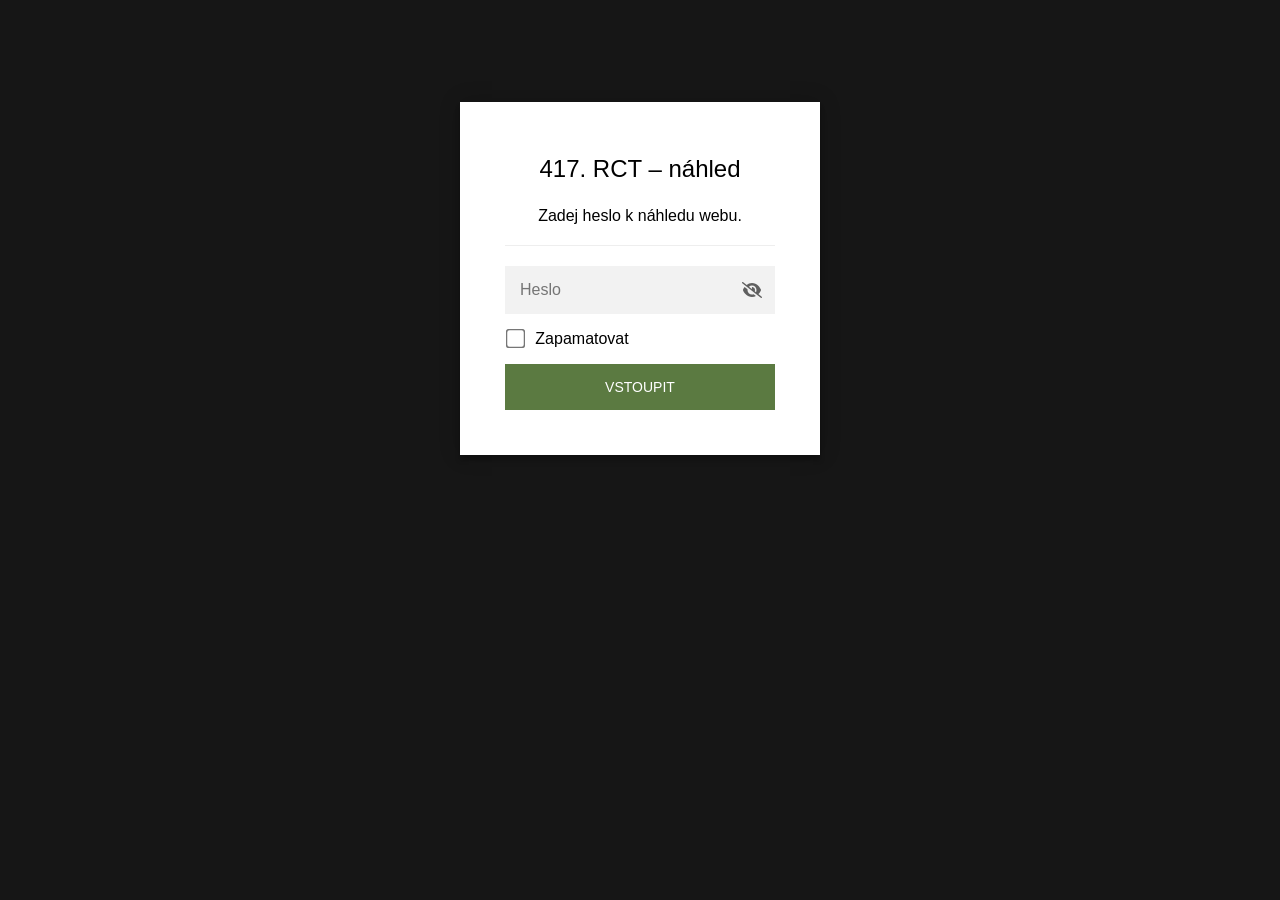
==== index.html @ b33f0343 "Encrypted static preview of the 417. RCT website Built by scripts/snapshot/build.mjs in jan-kovar-x/" ====
<!DOCTYPE html>
<html class="staticrypt-html">
    <head><meta name="robots" content="noindex, nofollow"/>
        <meta charset="utf-8" />
        <title>417. RCT – náhled</title>
        <meta name="viewport" content="width=device-width, initial-scale=1" />

        <!-- do not cache this page -->
        <meta http-equiv="cache-control" content="max-age=0" />
        <meta http-equiv="cache-control" content="no-cache" />
        <meta http-equiv="expires" content="0" />
        <meta http-equiv="expires" content="Tue, 01 Jan 1980 1:00:00 GMT" />
        <meta http-equiv="pragma" content="no-cache" />

        <style>
            .staticrypt-hr {
                margin-top: 20px;
                margin-bottom: 20px;
                border: 0;
                border-top: 1px solid #eee;
            }

            .staticrypt-page {
                width: 360px;
                padding: 8% 0 0;
                margin: auto;
                box-sizing: border-box;
            }

            .staticrypt-form {
                position: relative;
                z-index: 1;
                background: #ffffff;
                max-width: 360px;
                margin: 0 auto 100px;
                padding: 45px;
                text-align: center;
                box-shadow: 0 0 20px 0 rgba(0, 0, 0, 0.2), 0 5px 5px 0 rgba(0, 0, 0, 0.24);
            }

            .staticrypt-form input[type="password"],
            input[type="text"] {
                background: inherit;
                border: 0;
                box-sizing: border-box; /* This ensures padding is included in the total width */
                font-size: 14px;
                outline: 0;
                padding: 15px 30px 15px 15px; /* Adjust the padding to ensure there is space for the icon */
                width: 100%;
            }

            .staticrypt-password-container {
                position: relative;
                outline: 0;
                background: #f2f2f2;
                width: 100%;
                border: 0;
                margin: 0 0 15px;
                box-sizing: border-box;
            }

            .staticrypt-toggle-password-visibility {
                cursor: pointer;
                height: 20px;
                opacity: 60%;
                padding: 13px;
                position: absolute;
                right: 0;
                top: 50%;
                transform: translateY(-50%);
                width: 20px;
            }

            .staticrypt-form .staticrypt-decrypt-button {
                text-transform: uppercase;
                outline: 0;
                background: #5B7A41;
                width: 100%;
                border: 0;
                padding: 15px;
                color: #ffffff;
                font-size: 14px;
                cursor: pointer;
            }

            .staticrypt-form .staticrypt-decrypt-button:hover,
            .staticrypt-form .staticrypt-decrypt-button:active,
            .staticrypt-form .staticrypt-decrypt-button:focus {
                background: #5B7A41;
                filter: brightness(92%);
            }

            .staticrypt-html {
                height: 100%;
            }

            .staticrypt-body {
                height: 100%;
                margin: 0;
            }

            .staticrypt-content {
                height: 100%;
                margin-bottom: 1em;
                background: #161616;
                font-family: "Arial", sans-serif;
                -webkit-font-smoothing: antialiased;
                -moz-osx-font-smoothing: grayscale;
            }

            .staticrypt-instructions {
                margin-top: -1em;
                margin-bottom: 1em;
            }

            .staticrypt-title {
                font-size: 1.5em;
            }

            label.staticrypt-remember {
                display: flex;
                align-items: center;
                margin-bottom: 1em;
            }

            .staticrypt-remember input[type="checkbox"] {
                transform: scale(1.5);
                margin-right: 1em;
            }

            .hidden {
                display: none !important;
            }

            .staticrypt-spinner-container {
                height: 100%;
                display: flex;
                align-items: center;
                justify-content: center;
            }

            .staticrypt-spinner {
                display: inline-block;
                width: 2rem;
                height: 2rem;
                vertical-align: text-bottom;
                border: 0.25em solid gray;
                border-right-color: transparent;
                border-radius: 50%;
                -webkit-animation: spinner-border 0.75s linear infinite;
                animation: spinner-border 0.75s linear infinite;
                animation-duration: 0.75s;
                animation-timing-function: linear;
                animation-delay: 0s;
                animation-iteration-count: infinite;
                animation-direction: normal;
                animation-fill-mode: none;
                animation-play-state: running;
                animation-name: spinner-border;
            }

            @keyframes spinner-border {
                100% {
                    transform: rotate(360deg);
                }
            }

            @media screen and (-webkit-min-device-pixel-ratio: 0) {
                .staticrypt-form input[type="password"],
                input[type="text"] {
                    font-size: 16px;
                }
            }
        </style>
    </head>

    <body class="staticrypt-body">
        <div id="staticrypt_loading" class="staticrypt-spinner-container">
            <div class="staticrypt-spinner"></div>
        </div>

        <div id="staticrypt_content" class="staticrypt-content hidden">
            <div class="staticrypt-page">
                <div class="staticrypt-form">
                    <div class="staticrypt-instructions">
                        <p class="staticrypt-title">417. RCT – náhled</p>
                        <p>Zadej heslo k náhledu webu.</p>
                    </div>

                    <hr class="staticrypt-hr" />

                    <form id="staticrypt-form" action="#" method="post">
                        <div class="staticrypt-password-container">
                            <input
                                id="staticrypt-password"
                                type="password"
                                name="password"
                                placeholder="Heslo"
                                autofocus
                            />

                            <img
                                class="staticrypt-toggle-password-visibility"
                                alt="Show password"
                                title="Show password"
                                src="[data-uri]"
                            />
                        </div>

                        <label id="staticrypt-remember-label" class="staticrypt-remember hidden">
                            <input id="staticrypt-remember" type="checkbox" name="remember" />
                            Zapamatovat
                        </label>

                        <input type="submit" class="staticrypt-decrypt-button" value="Vstoupit" />
                    </form>
                </div>
            </div>
        </div>

        <script>
            // these variables will be filled when generating the file - the template format is 'variable_name'
            const staticryptInitiator = ((function(){
  const exports = {};
  const cryptoEngine = ((function(){
  const exports = {};
  const { subtle } = crypto;

const IV_BITS = 16 * 8;
const HEX_BITS = 4;
const ENCRYPTION_ALGO = "AES-CBC";

/**
 * Translates between utf8 encoded hexadecimal strings
 * and Uint8Array bytes.
 */
const HexEncoder = {
    /**
     * hex string -> bytes
     * @param {string} hexString
     * @returns {Uint8Array}
     */
    parse: function (hexString) {
        if (hexString.length % 2 !== 0) throw "Invalid hexString";
        const arrayBuffer = new Uint8Array(hexString.length / 2);

        for (let i = 0; i < hexString.length; i += 2) {
            const byteValue = parseInt(hexString.substring(i, i + 2), 16);
            if (isNaN(byteValue)) {
                throw "Invalid hexString";
            }
            arrayBuffer[i / 2] = byteValue;
        }
        return arrayBuffer;
    },

    /**
     * bytes -> hex string
     * @param {Uint8Array} bytes
     * @returns {string}
     */
    stringify: function (bytes) {
        const hexBytes = [];

        for (let i = 0; i < bytes.length; ++i) {
            let byteString = bytes[i].toString(16);
            if (byteString.length < 2) {
                byteString = "0" + byteString;
            }
            hexBytes.push(byteString);
        }
        return hexBytes.join("");
    },
};

/**
 * Translates between utf8 strings and Uint8Array bytes.
 */
const UTF8Encoder = {
    parse: function (str) {
        return new TextEncoder().encode(str);
    },

    stringify: function (bytes) {
        return new TextDecoder().decode(bytes);
    },
};

/**
 * Salt and encrypt a msg with a password.
 */
async function encrypt(msg, hashedPassword) {
    // Must be 16 bytes, unpredictable, and preferably cryptographically random. However, it need not be secret.
    // https://developer.mozilla.org/en-US/docs/Web/API/SubtleCrypto/encrypt#parameters
    const iv = crypto.getRandomValues(new Uint8Array(IV_BITS / 8));

    const key = await subtle.importKey("raw", HexEncoder.parse(hashedPassword), ENCRYPTION_ALGO, false, ["encrypt"]);

    const encrypted = await subtle.encrypt(
        {
            name: ENCRYPTION_ALGO,
            iv: iv,
        },
        key,
        UTF8Encoder.parse(msg)
    );

    // iv will be 32 hex characters, we prepend it to the ciphertext for use in decryption
    return HexEncoder.stringify(iv) + HexEncoder.stringify(new Uint8Array(encrypted));
}
exports.encrypt = encrypt;

/**
 * Decrypt a salted msg using a password.
 *
 * @param {string} encryptedMsg
 * @param {string} hashedPassword
 * @returns {Promise<string>}
 */
async function decrypt(encryptedMsg, hashedPassword) {
    const ivLength = IV_BITS / HEX_BITS;
    const iv = HexEncoder.parse(encryptedMsg.substring(0, ivLength));
    const encrypted = encryptedMsg.substring(ivLength);

    const key = await subtle.importKey("raw", HexEncoder.parse(hashedPassword), ENCRYPTION_ALGO, false, ["decrypt"]);

    const outBuffer = await subtle.decrypt(
        {
            name: ENCRYPTION_ALGO,
            iv: iv,
        },
        key,
        HexEncoder.parse(encrypted)
    );

    return UTF8Encoder.stringify(new Uint8Array(outBuffer));
}
exports.decrypt = decrypt;

/**
 * Salt and hash the password so it can be stored in localStorage without opening a password reuse vulnerability.
 *
 * @param {string} password
 * @param {string} salt
 * @returns {Promise<string>}
 */
async function hashPassword(password, salt) {
    // we hash the password in multiple steps, each adding more iterations. This is because we used to allow less
    // iterations, so for backward compatibility reasons, we need to support going from that to more iterations.
    let hashedPassword = await hashLegacyRound(password, salt);

    hashedPassword = await hashSecondRound(hashedPassword, salt);

    return hashThirdRound(hashedPassword, salt);
}
exports.hashPassword = hashPassword;

/**
 * This hashes the password with 1k iterations. This is a low number, we need this function to support backwards
 * compatibility.
 *
 * @param {string} password
 * @param {string} salt
 * @returns {Promise<string>}
 */
function hashLegacyRound(password, salt) {
    return pbkdf2(password, salt, 1000, "SHA-1");
}
exports.hashLegacyRound = hashLegacyRound;

/**
 * Add a second round of iterations. This is because we used to use 1k, so for backwards compatibility with
 * remember-me/autodecrypt links, we need to support going from that to more iterations.
 *
 * @param hashedPassword
 * @param salt
 * @returns {Promise<string>}
 */
function hashSecondRound(hashedPassword, salt) {
    return pbkdf2(hashedPassword, salt, 14000, "SHA-256");
}
exports.hashSecondRound = hashSecondRound;

/**
 * Add a third round of iterations to bring total number to 600k. This is because we used to use 1k, then 15k, so for
 * backwards compatibility with remember-me/autodecrypt links, we need to support going from that to more iterations.
 *
 * @param hashedPassword
 * @param salt
 * @returns {Promise<string>}
 */
function hashThirdRound(hashedPassword, salt) {
    return pbkdf2(hashedPassword, salt, 585000, "SHA-256");
}
exports.hashThirdRound = hashThirdRound;

/**
 * Salt and hash the password so it can be stored in localStorage without opening a password reuse vulnerability.
 *
 * @param {string} password
 * @param {string} salt
 * @param {int} iterations
 * @param {string} hashAlgorithm
 * @returns {Promise<string>}
 */
async function pbkdf2(password, salt, iterations, hashAlgorithm) {
    const key = await subtle.importKey("raw", UTF8Encoder.parse(password), "PBKDF2", false, ["deriveBits"]);

    const keyBytes = await subtle.deriveBits(
        {
            name: "PBKDF2",
            hash: hashAlgorithm,
            iterations,
            salt: UTF8Encoder.parse(salt),
        },
        key,
        256
    );

    return HexEncoder.stringify(new Uint8Array(keyBytes));
}

function generateRandomSalt() {
    const bytes = crypto.getRandomValues(new Uint8Array(128 / 8));

    return HexEncoder.stringify(new Uint8Array(bytes));
}
exports.generateRandomSalt = generateRandomSalt;

async function signMessage(hashedPassword, message) {
    const key = await subtle.importKey(
        "raw",
        HexEncoder.parse(hashedPassword),
        {
            name: "HMAC",
            hash: "SHA-256",
        },
        false,
        ["sign"]
    );
    const signature = await subtle.sign("HMAC", key, UTF8Encoder.parse(message));

    return HexEncoder.stringify(new Uint8Array(signature));
}
exports.signMessage = signMessage;

function getRandomAlphanum() {
    const possibleCharacters = "abcdefghijklmnopqrstuvwxyzABCDEFGHIJKLMNOPQRSTUVWXYZ0123456789";

    let byteArray;
    let parsedInt;

    // Keep generating new random bytes until we get a value that falls
    // within a range that can be evenly divided by possibleCharacters.length
    do {
        byteArray = crypto.getRandomValues(new Uint8Array(1));
        // extract the lowest byte to get an int from 0 to 255 (probably unnecessary, since we're only generating 1 byte)
        parsedInt = byteArray[0] & 0xff;
    } while (parsedInt >= 256 - (256 % possibleCharacters.length));

    // Take the modulo of the parsed integer to get a random number between 0 and totalLength - 1
    const randomIndex = parsedInt % possibleCharacters.length;

    return possibleCharacters[randomIndex];
}

/**
 * Generate a random string of a given length.
 *
 * @param {int} length
 * @returns {string}
 */
function generateRandomString(length) {
    let randomString = "";

    for (let i = 0; i < length; i++) {
        randomString += getRandomAlphanum();
    }

    return randomString;
}
exports.generateRandomString = generateRandomString;

  return exports;
})());
const codec = ((function(){
  const exports = {};
  /**
 * Initialize the codec with the provided cryptoEngine - this return functions to encode and decode messages.
 *
 * @param cryptoEngine - the engine to use for encryption / decryption
 */
function init(cryptoEngine) {
    const exports = {};

    /**
     * Top-level function for encoding a message.
     * Includes password hashing, encryption, and signing.
     *
     * @param {string} msg
     * @param {string} password
     * @param {string} salt
     *
     * @returns {string} The encoded text
     */
    async function encode(msg, password, salt) {
        const hashedPassword = await cryptoEngine.hashPassword(password, salt);

        const encrypted = await cryptoEngine.encrypt(msg, hashedPassword);

        // we use the hashed password in the HMAC because this is effectively what will be used a password (so we can store
        // it in localStorage safely, we don't use the clear text password)
        const hmac = await cryptoEngine.signMessage(hashedPassword, encrypted);

        return hmac + encrypted;
    }
    exports.encode = encode;

    /**
     * Encode using a password that has already been hashed. This is useful to encode multiple messages in a row, that way
     * we don't need to hash the password multiple times.
     *
     * @param {string} msg
     * @param {string} hashedPassword
     *
     * @returns {string} The encoded text
     */
    async function encodeWithHashedPassword(msg, hashedPassword) {
        const encrypted = await cryptoEngine.encrypt(msg, hashedPassword);

        // we use the hashed password in the HMAC because this is effectively what will be used a password (so we can store
        // it in localStorage safely, we don't use the clear text password)
        const hmac = await cryptoEngine.signMessage(hashedPassword, encrypted);

        return hmac + encrypted;
    }
    exports.encodeWithHashedPassword = encodeWithHashedPassword;

    /**
     * Top-level function for decoding a message.
     * Includes signature check and decryption.
     *
     * @param {string} signedMsg
     * @param {string} hashedPassword
     * @param {string} salt
     * @param {int} backwardCompatibleAttempt
     * @param {string} originalPassword
     *
     * @returns {Object} {success: true, decoded: string} | {success: false, message: string}
     */
    async function decode(signedMsg, hashedPassword, salt, backwardCompatibleAttempt = 0, originalPassword = "") {
        const encryptedHMAC = signedMsg.substring(0, 64);
        const encryptedMsg = signedMsg.substring(64);
        const decryptedHMAC = await cryptoEngine.signMessage(hashedPassword, encryptedMsg);

        if (decryptedHMAC !== encryptedHMAC) {
            // we have been raising the number of iterations in the hashing algorithm multiple times, so to support the old
            // remember-me/autodecrypt links we need to try bringing the old hashes up to speed.
            originalPassword = originalPassword || hashedPassword;
            if (backwardCompatibleAttempt === 0) {
                const updatedHashedPassword = await cryptoEngine.hashThirdRound(originalPassword, salt);

                return decode(signedMsg, updatedHashedPassword, salt, backwardCompatibleAttempt + 1, originalPassword);
            }
            if (backwardCompatibleAttempt === 1) {
                let updatedHashedPassword = await cryptoEngine.hashSecondRound(originalPassword, salt);
                updatedHashedPassword = await cryptoEngine.hashThirdRound(updatedHashedPassword, salt);

                return decode(signedMsg, updatedHashedPassword, salt, backwardCompatibleAttempt + 1, originalPassword);
            }

            return { success: false, message: "Signature mismatch" };
        }

        return {
            success: true,
            decoded: await cryptoEngine.decrypt(encryptedMsg, hashedPassword),
        };
    }
    exports.decode = decode;

    return exports;
}
exports.init = init;

  return exports;
})());
const decode = codec.init(cryptoEngine).decode;

/**
 * Initialize the staticrypt module, that exposes functions callbable by the password_template.
 *
 * @param {{
 *  staticryptEncryptedMsgUniqueVariableName: string,
 *  isRememberEnabled: boolean,
 *  rememberDurationInDays: number,
 *  staticryptSaltUniqueVariableName: string,
 * }} staticryptConfig - object of data that is stored on the password_template at encryption time.
 *
 * @param {{
 *  rememberExpirationKey: string,
 *  rememberPassphraseKey: string,
 *  replaceHtmlCallback: function,
 *  clearLocalStorageCallback: function,
 * }} templateConfig - object of data that can be configured by a custom password_template.
 */
function init(staticryptConfig, templateConfig) {
    const exports = {};

    /**
     * Decrypt our encrypted page, replace the whole HTML.
     *
     * @param {string} hashedPassword
     * @returns {Promise<boolean>}
     */
    async function decryptAndReplaceHtml(hashedPassword) {
        const { staticryptEncryptedMsgUniqueVariableName, staticryptSaltUniqueVariableName } = staticryptConfig;
        const { replaceHtmlCallback } = templateConfig;

        const result = await decode(
            staticryptEncryptedMsgUniqueVariableName,
            hashedPassword,
            staticryptSaltUniqueVariableName
        );
        if (!result.success) {
            return false;
        }
        const plainHTML = result.decoded;

        // if the user configured a callback call it, otherwise just replace the whole HTML
        if (typeof replaceHtmlCallback === "function") {
            replaceHtmlCallback(plainHTML);
        } else {
            document.write(plainHTML);
            document.close();
        }

        return true;
    }

    /**
     * Attempt to decrypt the page and replace the whole HTML.
     *
     * @param {string} password
     * @param {boolean} isRememberChecked
     *
     * @returns {Promise<{isSuccessful: boolean, hashedPassword?: string}>} - we return an object, so that if we want to
     *   expose more information in the future we can do it without breaking the password_template
     */
    async function handleDecryptionOfPage(password, isRememberChecked) {
        const { staticryptSaltUniqueVariableName } = staticryptConfig;

        // decrypt and replace the whole page
        const hashedPassword = await cryptoEngine.hashPassword(password, staticryptSaltUniqueVariableName);
        return handleDecryptionOfPageFromHash(hashedPassword, isRememberChecked);
    }
    exports.handleDecryptionOfPage = handleDecryptionOfPage;

    async function handleDecryptionOfPageFromHash(hashedPassword, isRememberChecked) {
        const { isRememberEnabled, rememberDurationInDays } = staticryptConfig;
        const { rememberExpirationKey, rememberPassphraseKey } = templateConfig;

        const isDecryptionSuccessful = await decryptAndReplaceHtml(hashedPassword);

        if (!isDecryptionSuccessful) {
            return {
                isSuccessful: false,
                hashedPassword,
            };
        }

        // remember the hashedPassword and set its expiration if necessary
        if (isRememberEnabled && isRememberChecked) {
            window.localStorage.setItem(rememberPassphraseKey, hashedPassword);

            // set the expiration if the duration isn't 0 (meaning no expiration)
            if (rememberDurationInDays > 0) {
                window.localStorage.setItem(
                    rememberExpirationKey,
                    (new Date().getTime() + rememberDurationInDays * 24 * 60 * 60 * 1000).toString()
                );
            }
        }

        return {
            isSuccessful: true,
            hashedPassword,
        };
    }
    exports.handleDecryptionOfPageFromHash = handleDecryptionOfPageFromHash;

    /**
     * Clear localstorage from staticrypt related values
     */
    function clearLocalStorage() {
        const { clearLocalStorageCallback, rememberExpirationKey, rememberPassphraseKey } = templateConfig;

        if (typeof clearLocalStorageCallback === "function") {
            clearLocalStorageCallback();
        } else {
            localStorage.removeItem(rememberPassphraseKey);
            localStorage.removeItem(rememberExpirationKey);
        }
    }

    async function handleDecryptOnLoad() {
        let isSuccessful = await decryptOnLoadFromUrl();

        if (!isSuccessful) {
            isSuccessful = await decryptOnLoadFromRememberMe();
        }

        return { isSuccessful };
    }
    exports.handleDecryptOnLoad = handleDecryptOnLoad;

    /**
     * Clear storage if we are logging out
     *
     * @returns {boolean} - whether we logged out
     */
    function logoutIfNeeded() {
        const logoutKey = "staticrypt_logout";

        // handle logout through query param
        const queryParams = new URLSearchParams(window.location.search);
        if (queryParams.has(logoutKey)) {
            clearLocalStorage();
            return true;
        }

        // handle logout through URL fragment
        const hash = window.location.hash.substring(1);
        if (hash.includes(logoutKey)) {
            clearLocalStorage();
            return true;
        }

        return false;
    }

    /**
     * To be called on load: check if we want to try to decrypt and replace the HTML with the decrypted content, and
     * try to do it if needed.
     *
     * @returns {Promise<boolean>} true if we derypted and replaced the whole page, false otherwise
     */
    async function decryptOnLoadFromRememberMe() {
        const { rememberDurationInDays } = staticryptConfig;
        const { rememberExpirationKey, rememberPassphraseKey } = templateConfig;

        // if we are login out, terminate
        if (logoutIfNeeded()) {
            return false;
        }

        // if there is expiration configured, check if we're not beyond the expiration
        if (rememberDurationInDays && rememberDurationInDays > 0) {
            const expiration = localStorage.getItem(rememberExpirationKey),
                isExpired = expiration && new Date().getTime() > parseInt(expiration);

            if (isExpired) {
                clearLocalStorage();
                return false;
            }
        }

        const hashedPassword = localStorage.getItem(rememberPassphraseKey);

        if (hashedPassword) {
            // try to decrypt
            const isDecryptionSuccessful = await decryptAndReplaceHtml(hashedPassword);

            // if the decryption is unsuccessful the password might be wrong - silently clear the saved data and let
            // the user fill the password form again
            if (!isDecryptionSuccessful) {
                clearLocalStorage();
                return false;
            }

            return true;
        }

        return false;
    }

    async function decryptOnLoadFromUrl() {
        const passwordKey = "staticrypt_pwd";
        const rememberMeKey = "remember_me";

        // try to get the password from the query param (for backward compatibility - we now want to avoid this method,
        // since it sends the hashed password to the server which isn't needed)
        const queryParams = new URLSearchParams(window.location.search);
        const hashedPasswordQuery = queryParams.get(passwordKey);
        const rememberMeQuery = queryParams.get(rememberMeKey);

        const urlFragment = window.location.hash.substring(1);
        // get the password from the url fragment
        const hashedPasswordRegexMatch = urlFragment.match(new RegExp(passwordKey + "=([^&]*)"));
        const hashedPasswordFragment = hashedPasswordRegexMatch ? hashedPasswordRegexMatch[1] : null;
        const rememberMeFragment = urlFragment.includes(rememberMeKey);

        const hashedPassword = hashedPasswordFragment || hashedPasswordQuery;
        const rememberMe = rememberMeFragment || rememberMeQuery;

        if (hashedPassword) {
            return handleDecryptionOfPageFromHash(hashedPassword, rememberMe);
        }

        return false;
    }

    return exports;
}
exports.init = init;

  return exports;
})());
            const templateError = "Bad password!",
                templateToggleAltShow = "Show password",
                templateToggleAltHide = "Hide password",
                isRememberEnabled = true,
                staticryptConfig = {"staticryptEncryptedMsgUniqueVariableName":"[base64]","isRememberEnabled":true,"rememberDurationInDays":30,"staticryptSaltUniqueVariableName":"c5ce2300d8ab8ee220363c64bfc235fe"};

            // you can edit these values to customize some of the behavior of StatiCrypt
            const templateConfig = {
                rememberExpirationKey: "staticrypt_expiration",
                rememberPassphraseKey: "staticrypt_passphrase",
                replaceHtmlCallback: null,
                clearLocalStorageCallback: null,
            };

            // init the staticrypt engine
            const staticrypt = staticryptInitiator.init(staticryptConfig, templateConfig);

            // try to automatically decrypt on load if there is a saved password
            window.onload = async function () {
                const { isSuccessful } = await staticrypt.handleDecryptOnLoad();

                // if we didn't decrypt anything on load, show the password prompt. Otherwise the content has already been
                // replaced, no need to do anything
                if (!isSuccessful) {
                    // hide loading screen
                    document.getElementById("staticrypt_loading").classList.add("hidden");
                    document.getElementById("staticrypt_content").classList.remove("hidden");
                    document.getElementById("staticrypt-password").focus();

                    // show the remember me checkbox
                    if (isRememberEnabled) {
                        document.getElementById("staticrypt-remember-label").classList.remove("hidden");
                    }
                }
            };

            // toggle password visibility
            const toggleIcon = document.querySelector(".staticrypt-toggle-password-visibility");
            // these two icons are coming from FontAwesome
            const imgSrcEyeClosed =
                "[data-uri]";
            const imgSrcEyeOpened =
                "[data-uri]";
            toggleIcon.addEventListener("click", function () {
                const passwordInput = document.getElementById("staticrypt-password");
                if (passwordInput.type === "password") {
                    passwordInput.type = "text";
                    toggleIcon.src = imgSrcEyeOpened;
                    toggleIcon.alt = templateToggleAltHide;
                    toggleIcon.title = templateToggleAltHide;
                } else {
                    passwordInput.type = "password";
                    toggleIcon.src = imgSrcEyeClosed;
                    toggleIcon.alt = templateToggleAltShow;
                    toggleIcon.title = templateToggleAltShow;
                }
            });

            // handle password form submission
            document.getElementById("staticrypt-form").addEventListener("submit", async function (e) {
                e.preventDefault();

                const password = document.getElementById("staticrypt-password").value,
                    isRememberChecked = document.getElementById("staticrypt-remember").checked;

                const { isSuccessful } = await staticrypt.handleDecryptionOfPage(password, isRememberChecked);

                if (!isSuccessful) {
                    alert(templateError);
                }
            });
        </script>
    </body>
</html>
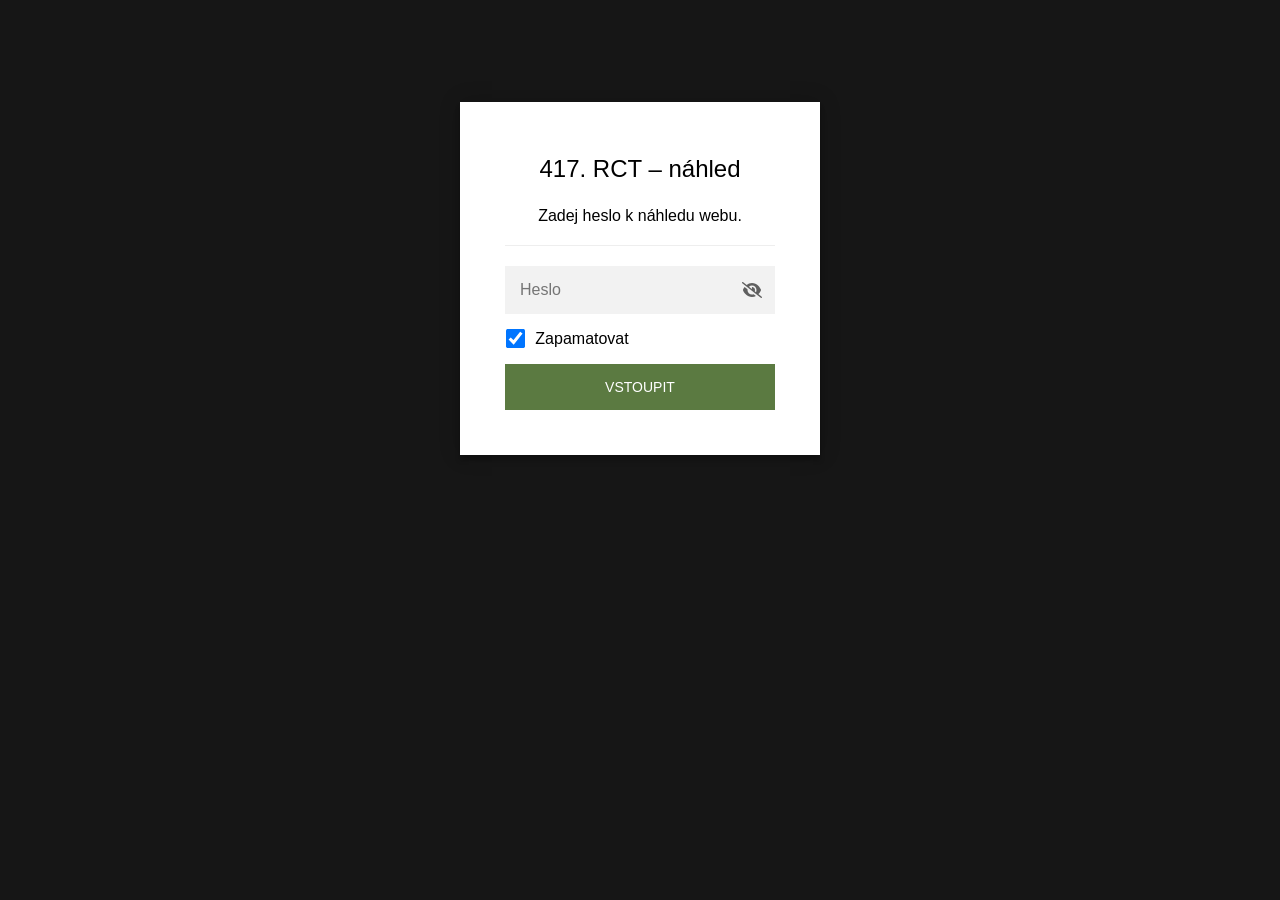
==== commit 86240af2: "Fix members page in preview; remember password by default Co-Authored-By: Claude Opus 5.5 <noreply@a" ====
--- a/index.html
+++ b/index.html
@@ -208,7 +208,7 @@
                         </div>
 
                         <label id="staticrypt-remember-label" class="staticrypt-remember hidden">
-                            <input id="staticrypt-remember" type="checkbox" name="remember" />
+                            <input id="staticrypt-remember" type="checkbox" name="remember" checked />
                             Zapamatovat
                         </label>
 
@@ -820,7 +820,7 @@
                 templateToggleAltShow = "Show password",
                 templateToggleAltHide = "Hide password",
                 isRememberEnabled = true,
-                staticryptConfig = {"staticryptEncryptedMsgUniqueVariableName":"[base64]","isRememberEnabled":true,"rememberDurationInDays":30,"staticryptSaltUniqueVariableName":"c5ce2300d8ab8ee220363c64bfc235fe"};
+                staticryptConfig = {"staticryptEncryptedMsgUniqueVariableName":"[base64]